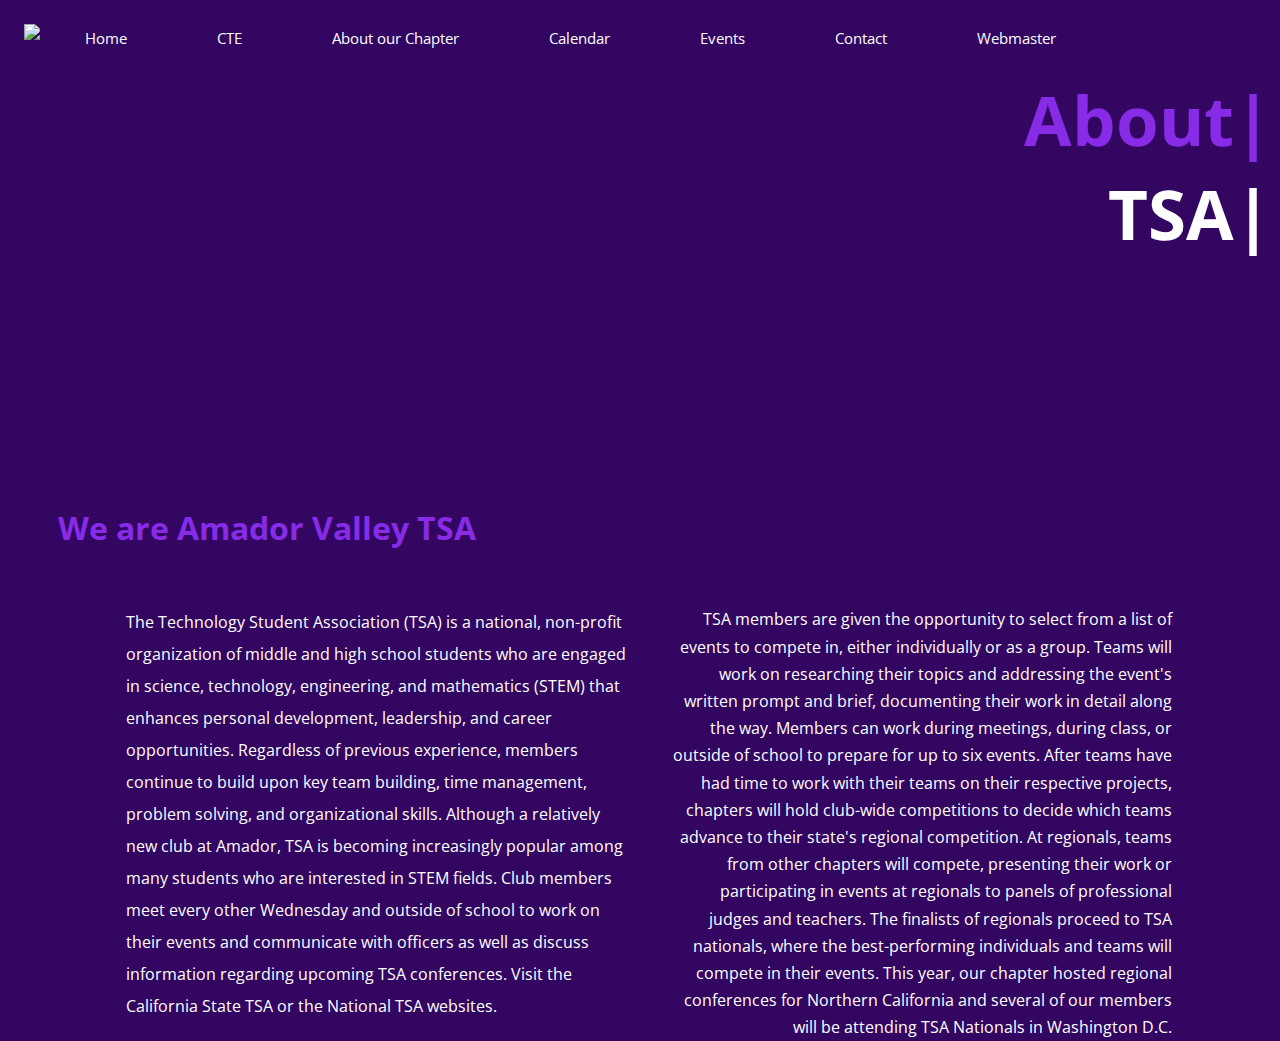
==== about.html @ 9a8c96ca "nibleño" ====
<!DOCTYPE html>
<html lang="en" dir="ltr">

<head>

  <meta charset="utf-8">
  <title>Amador Valley TSA - About </title>
  <link rel="stylesheet" href="about.css">
  <link href="https://fonts.googleapis.com/css2?family=Open+Sans:wght@400&display=swap" rel="stylesheet">
</head>

<body>
  <div data-aos="fade-up" id="horizontal_menu">
    <a id="logo" class="homelogo" href="index1.html">
      <img id="pic" src="logo1.png" height=32px>
    </a>
    <a id="box" class="box" href="index1.html">Home</a>
    <a id="box1" class="box" href="cte.html">CTE</a>
    <a id="box2" class="box" href="about.html">About our Chapter</a>
    <a id="box3" class="box" href="calendar.html">Calendar</a>
    <a id="box4" class="box" href="#">Events</a>
    <a id="box5" class="box" href="#">Contact</a>
    <a id="box6" class="box" href="medcomm.html">Webmaster</a>
  </div>
  <br>
  <div class="maintext">
    <h1 class="header"><span>About|</span><br> TSA|</h1>
    <h1 class="about">We are Amador Valley TSA </h1>
    <p class="text">The Technology Student Association (TSA) is a national,
      non-profit organization of middle and high school students who are engaged
      in science, technology, engineering, and mathematics (STEM) that enhances
       personal development, leadership, and career opportunities. Regardless
        of previous experience, members continue to build upon key team
        building, time management, problem solving, and organizational skills.
      Although a relatively new club at Amador, TSA is becoming increasingly
       popular among many students who are interested in STEM fields.
        Club members meet every other Wednesday and outside of school to work
         on their events and communicate with officers as well as discuss
         information regarding upcoming TSA conferences. Visit the California
          State TSA or the National TSA websites.</p>
  </div>
  <div class="national">
    TSA members are given the opportunity to select from a list of events to compete in, either individually or as a group. Teams will work on researching their topics and addressing the event's written prompt and brief, documenting their work in detail along the way. Members can work during meetings, during class, or outside of school to prepare for up to six events. After teams have had time to work with their teams on their respective projects, chapters will hold club-wide competitions to decide which teams advance to their state's regional competition. At regionals, teams from other chapters will compete, presenting their work or participating in events at regionals to panels of professional judges and teachers. The finalists of regionals proceed to TSA nationals, where the best-performing individuals and teams will compete in their events. This year, our chapter hosted regional conferences for Northern California and several of our members will be attending TSA Nationals in Washington D.C.
  </div>

</html>
---- about.css ----
body {
  background-color: #320661;
  opacity: 1;
  z-index: -3;
  overflow-x: hidden;
  transition: 1s;
}
html {
  scroll-behavior: smooth;
}

#topnav {
  display: block;
  height: 60px;
  overflow: hidden;
  padding-bottom: 5px;
  transition: 0.15s;
  width: 100%;
  position: fixed;
  transition: .3s;
  margin: 10px 10px;
  background: rgba(0, 0, 0, 0);
  z-index: 1;
}

.nav, .homelogo {
  float: left;
  margin: 1em 0 0 1em;
  z-index: 1
}

#pic {
  transition: .3s;
}

#pic:hover {
  height: 35px;
  margin: auto;
}

.nav div {
  height: 4px;
  background-color: #872BE7;
  margin: 5px 0;
  border-radius: 25px;
  transition: 0.3s;
}

.box {
  display: block;
}

.nav {
  float: left;
  width: 30px;
  height: auto;
  margin-left: -100px;
  transition: .6s;
}

.bar1 {
  width: 30px;
}

.bar2 {
  width: 20px;
}

.bar3 {
  width: 10px;
}

.nav:hover div {
  width: 32px;
}

.nav:hover {
  cursor: pointer;
}

/*Button END*/
.menu_items {
  padding-top: 50px;
}

.list {
  padding: 0px 0px 12px 12px;
  text-decoration: none;
  font-size: 25px;
  color: #999999;
  display: block;
  font-family: 'Open Sans';
  border-radius: 15px;
  z-index: 3;
  transition: .3s;
}

.list:hover {
  color: #872BE7;
}

.change .bar1 {
  -webkit-transform: translate(0px, 9px) rotate(-135deg);
  transform: translate(0px, 9px) rotate(-135deg);
}

.change .bar2 {
  opacity: 0;
}

.change .bar3 {
  -webkit-transform: translate(0px, -9px) rotate(135deg);
  transform: translate(0x, -9px) rotate(135deg);
  width: 30px;
}
.box {
  border-top-color: black;
  border-top-width: 20px;
  display: block;
  float: left;
  padding-left: 45px;
  padding-right: 45px;
  padding-top: 20px;
  padding-bottom: 20px;
  text-decoration: none;
  font-family: 'Open Sans';
  font-size: 15px;
  color: #FFFFFF;
  transition: .3s;
}

.box:hover {
  background-color: #872BE7;
}

#box6 {
  font-weight: 1200;
}

.maintext {
  text-align: right;
  margin-top: 30px;
}
.header span {
  color: #872BE7;
}
.header {
  margin
  float: right;
  color: white;
  font-family: 'Open Sans';
  font-size: 69px;
}
.subhead {
  margin-top: 250px;
  float:right;
  width: 540px;
  margin-right: -220px;
  font-family: 'Open Sans';
  color: white;
}
.about {
  float: left;
  color: #872BE7;
  margin-left: 50px;
  margin-top:200px;
  font-family: 'Open Sans';
  margin-bottom: 0px;
}
.text {
  float: left;
  text-align: left;
  margin-top: 300px;
  margin-left: -350px;
  width: 500px;
  color: white;
  line-height: 2;
  font-family: 'Open Sans'
}
.national {
  margin-top:  300px;
  line-height: 1.7;
  margin-right: 100px;
  float: right;
  text-align: right;
  min-width: 300px;
  max-width: 500px;
  font-family: 'Open Sans';
  color: white;
}
.img {
  height: 400px;
  margin-left:90px;
}
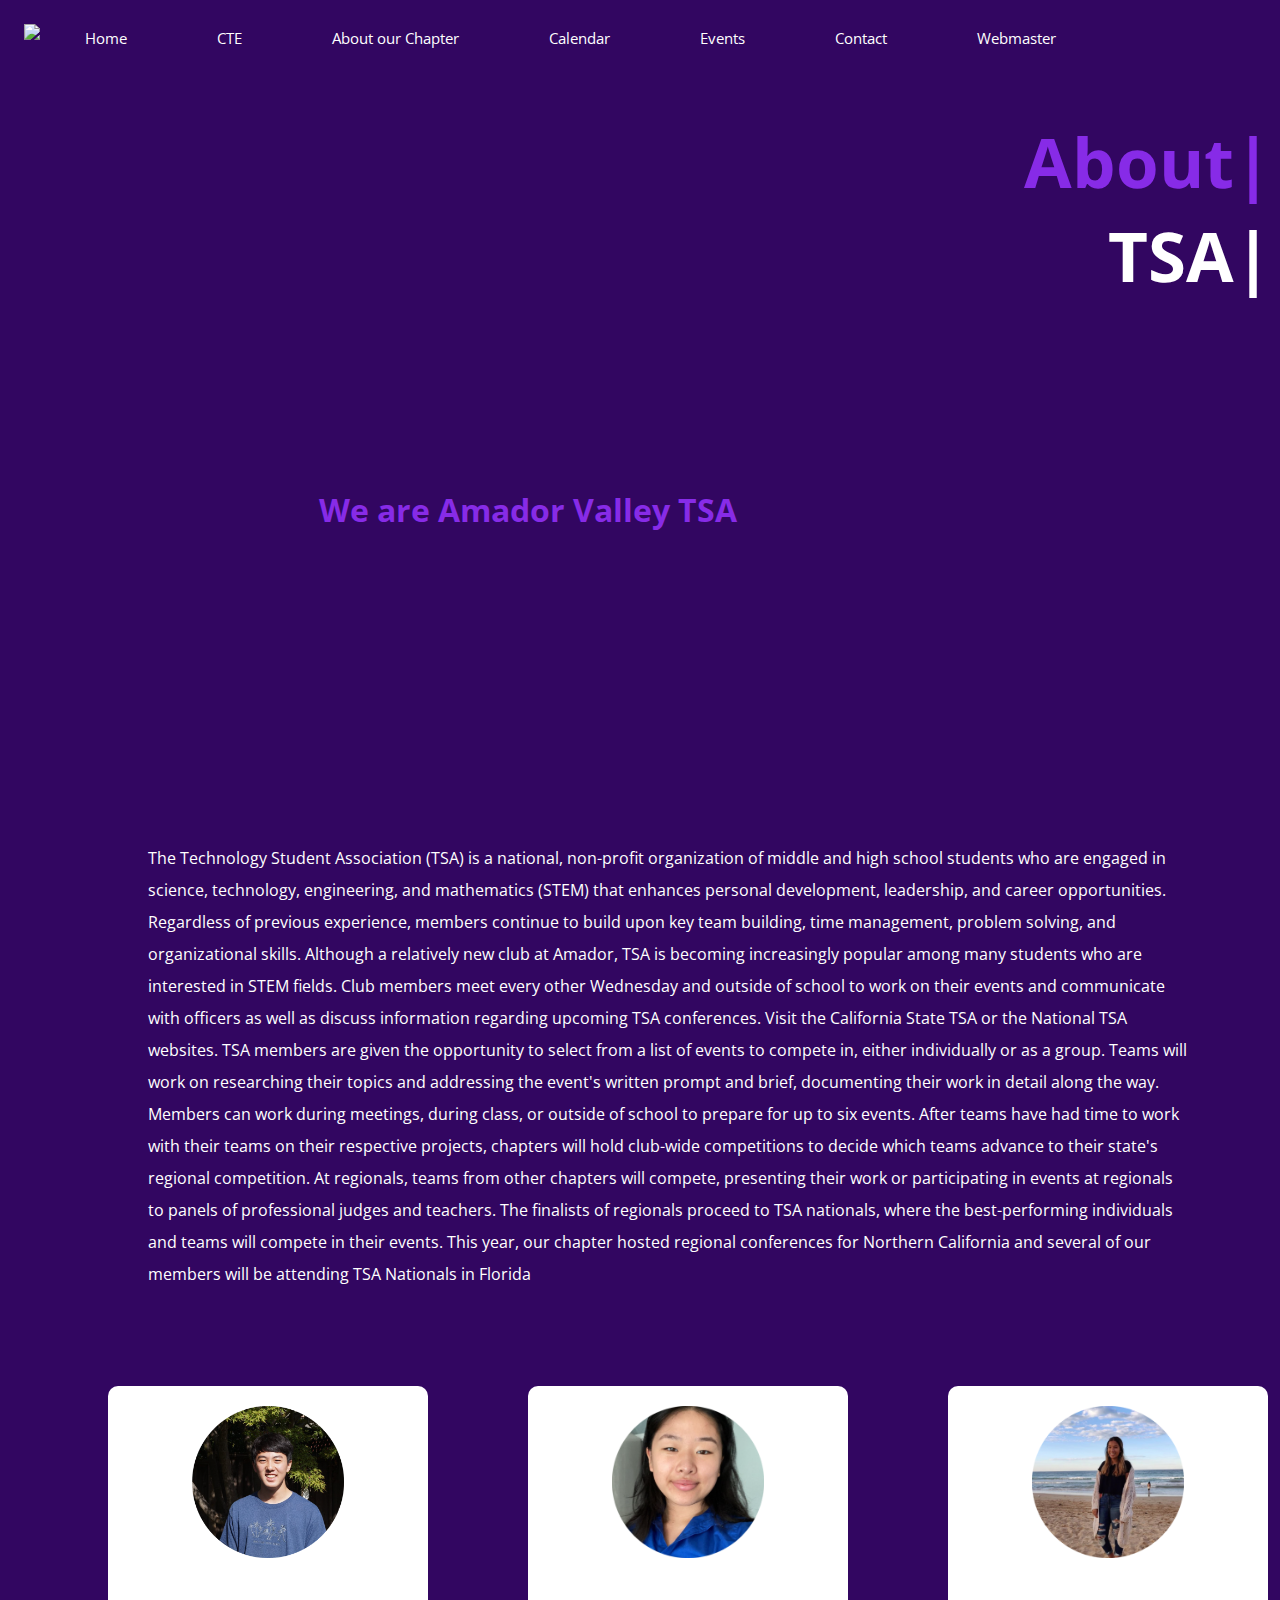
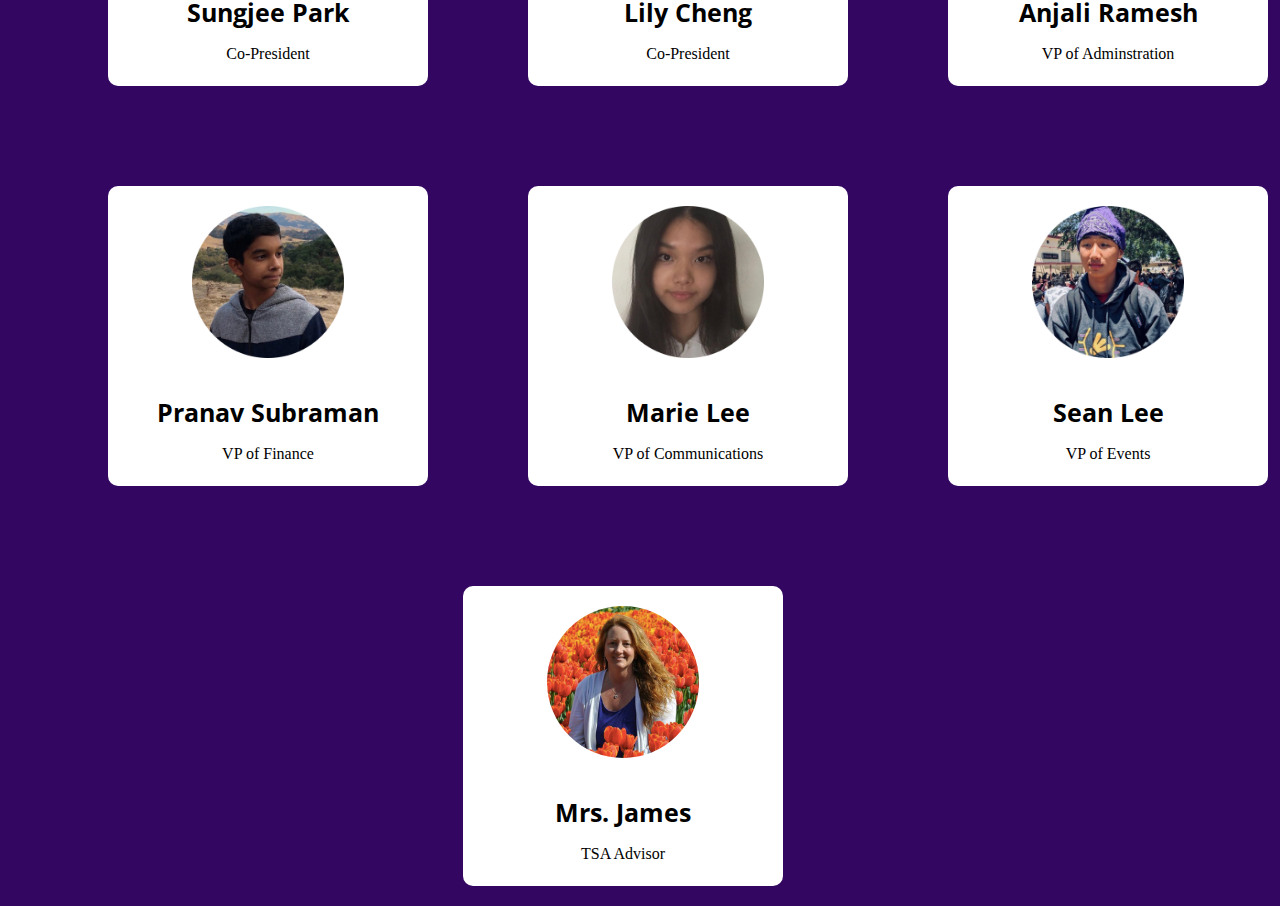
==== commit 8a2738d9: "k" ====
--- a/about.html
+++ b/about.html
@@ -18,8 +18,8 @@
     <a id="box1" class="box" href="cte.html">CTE</a>
     <a id="box2" class="box" href="about.html">About our Chapter</a>
     <a id="box3" class="box" href="calendar.html">Calendar</a>
-    <a id="box4" class="box" href="#">Events</a>
-    <a id="box5" class="box" href="#">Contact</a>
+    <a id="box4" class="box" href="events.html">Events</a>
+    <a id="box5" class="box" href="contact.html">Contact</a>
     <a id="box6" class="box" href="medcomm.html">Webmaster</a>
   </div>
   <br>
@@ -37,10 +37,44 @@
         Club members meet every other Wednesday and outside of school to work
          on their events and communicate with officers as well as discuss
          information regarding upcoming TSA conferences. Visit the California
-          State TSA or the National TSA websites.</p>
+          State TSA or the National TSA websites. TSA members are given the opportunity to select from a list of events to compete in, either individually or as a group. Teams will work on researching their topics and addressing the event's written prompt and brief, documenting their work in detail along the way. Members can work during meetings, during class, or outside of school to prepare for up to six events. After teams have had time to work with their teams on their respective projects, chapters will hold club-wide competitions to decide which teams advance to their state's regional competition. At regionals, teams from other chapters will compete, presenting their work or participating in events at regionals to panels of professional judges and teachers. The finalists of regionals proceed to TSA nationals, where the best-performing individuals and teams will compete in their events. This year, our chapter hosted regional conferences for Northern California and several of our members will be attending TSA Nationals in Florida
+        </p>
   </div>
-  <div class="national">
-    TSA members are given the opportunity to select from a list of events to compete in, either individually or as a group. Teams will work on researching their topics and addressing the event's written prompt and brief, documenting their work in detail along the way. Members can work during meetings, during class, or outside of school to prepare for up to six events. After teams have had time to work with their teams on their respective projects, chapters will hold club-wide competitions to decide which teams advance to their state's regional competition. At regionals, teams from other chapters will compete, presenting their work or participating in events at regionals to panels of professional judges and teachers. The finalists of regionals proceed to TSA nationals, where the best-performing individuals and teams will compete in their events. This year, our chapter hosted regional conferences for Northern California and several of our members will be attending TSA Nationals in Washington D.C.
-  </div>
+  <div data-aos="fade-down" data-aos-offset="340" class="officers">
+    <div data-aos="fade-right" data-aos-offset="340" class="profile1">
+      <img src="copres1.png" alt="copresident: sungjee park" height="152px">
+      <h4>Sungjee Park</h4>
+      <p>Co-President</p>
+    </div>
+    <div data-aos="fade-up" data-aos-offset="340" class="profile1">
+      <img src="copres2.png" alt="copresident: lily cheng" height="152px">
+      <h4>Lily Cheng</h4>
+      <p>Co-President</p>
+    </div>
+    <div data-aos="fade-left" data-aos-offset="340" style="padding: " class="profile1">
+      <img src="vpadmin.png" alt="vp of admin: anjali ramesh" height="152px">
+      <h4>Anjali Ramesh</h4>
+      <p>VP of Adminstration</p>
+    </div>
+    <div data-aos="fade-right" data-aos-offset="340" style="padding: " class="profile1" id="vpfinance">
+      <img src="vpfinance.png" alt="vp of admin: anjali ramesh" height="152px">
+      <h4>Pranav Subraman</h4>
+      <p>VP of Finance</p>
+    </div>
+    <div data-aos="fade-down" data-aos-offset="340" style="padding: " class="profile1" id="vpfinance">
+      <img src="vpcomm.png" alt="vp of admin: anjali ramesh" height="152px">
+      <h4>Marie Lee</h4>
+      <p>VP of Communications</p>
+    </div>
+    <div data-aos="fade-left" data-aos-offset="340" style="padding: " class="profile1" id="vpfinance">
+      <img src="vpevents.png" alt="vp of admin: anjali ramesh" height="152px">
+      <h4>Sean Lee</h4>
+      <p>VP of Events</p>
+    </div>
+    <div data-aos="fade-up" data-aos-offset="340" style="margin-left: 36%; margin-right: 25%" class="profile1" id="vpfinance">
+      <img src="james.png" alt="vp of admin: anjali ramesh" height="152px" style="border-radius: 50%; width">
+      <h4>Mrs. James</h4>
+      <p>TSA Advisor</p>
+    </div>
 
 </html>
--- a/about.css
+++ b/about.css
@@ -145,34 +145,29 @@
   color: #872BE7;
 }
 .header {
-  margin
+
   float: right;
   color: white;
   font-family: 'Open Sans';
   font-size: 69px;
-}
-.subhead {
-  margin-top: 250px;
-  float:right;
-  width: 540px;
-  margin-right: -220px;
-  font-family: 'Open Sans';
-  color: white;
+  margin-bottom: 40px;
 }
 .about {
+  text-align: center;
   float: left;
   color: #872BE7;
-  margin-left: 50px;
-  margin-top:200px;
+  margin-right: -500px;
+  margin-top: 420px;
   font-family: 'Open Sans';
   margin-bottom: 0px;
+  width: 1040px;
 }
 .text {
   float: left;
   text-align: left;
-  margin-top: 300px;
-  margin-left: -350px;
-  width: 500px;
+  margin-top: 500px;
+  margin-left: -400px;
+  width: 1040px;
   color: white;
   line-height: 2;
   font-family: 'Open Sans'
@@ -192,3 +187,44 @@
   height: 400px;
   margin-left:90px;
 }
+
+.officers {
+  display: block;
+  float: left;
+  overflow-x: scroll;
+}
+
+.profile1 {
+  width: 320px;
+  border-radius: 10px;
+  height: 300px;
+  margin-top: 80px;
+  margin-bottom: 20px;
+  margin-left: 100px;
+  float: left;
+  background-color: white;
+  position: relative;
+  text-align: center;
+  display: inline-block;
+}
+
+.profile1 img {
+  text-align: center;
+  margin: 20px 75px 0px 75px;
+}
+
+.profile1 h4 {
+  font-family: 'Open Sans';
+  font-size: 25px;
+  margin-bottom: 0px;
+}
+
+.profile1 p {
+  font-family: 'Alegreya Sans SC'
+}
+.buttons {
+  background-color: #872BE7;
+  width: 200px;
+  height:20px;
+  float: right;
+}
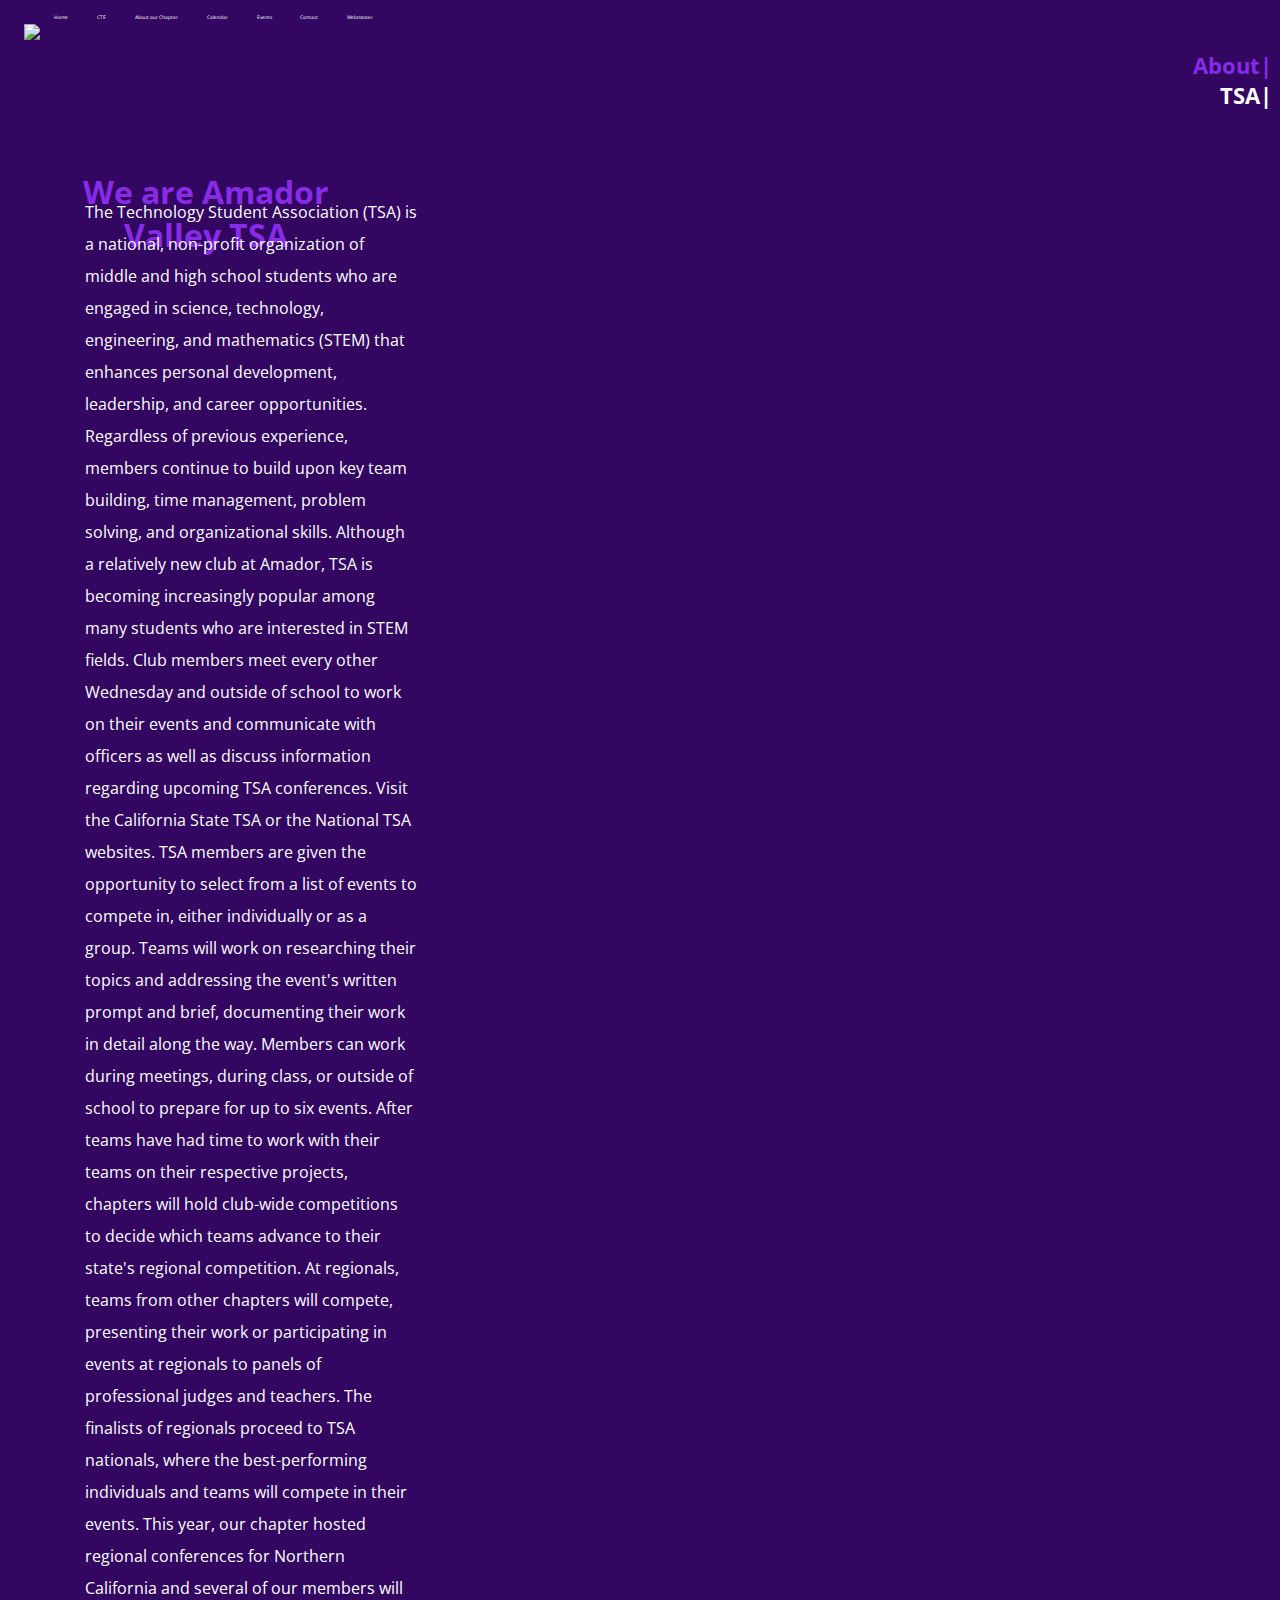
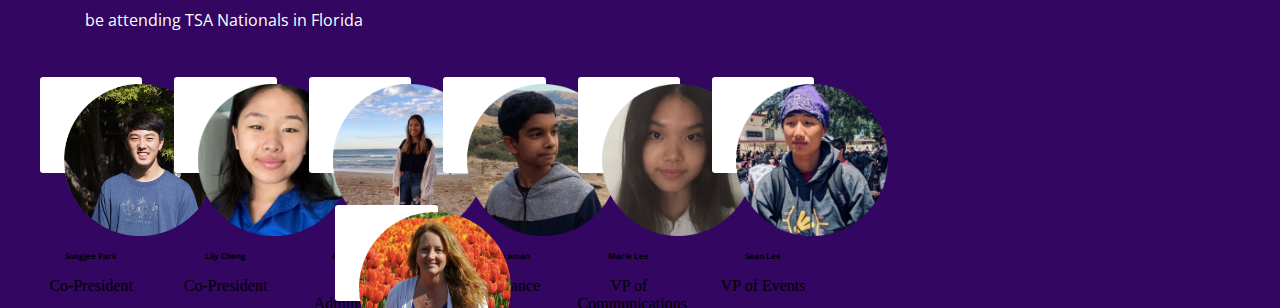
==== commit 664286cb: "lmo" ====
--- a/about.html
+++ b/about.html
@@ -37,7 +37,10 @@
         Club members meet every other Wednesday and outside of school to work
          on their events and communicate with officers as well as discuss
          information regarding upcoming TSA conferences. Visit the California
-          State TSA or the National TSA websites. TSA members are given the opportunity to select from a list of events to compete in, either individually or as a group. Teams will work on researching their topics and addressing the event's written prompt and brief, documenting their work in detail along the way. Members can work during meetings, during class, or outside of school to prepare for up to six events. After teams have had time to work with their teams on their respective projects, chapters will hold club-wide competitions to decide which teams advance to their state's regional competition. At regionals, teams from other chapters will compete, presenting their work or participating in events at regionals to panels of professional judges and teachers. The finalists of regionals proceed to TSA nationals, where the best-performing individuals and teams will compete in their events. This year, our chapter hosted regional conferences for Northern California and several of our members will be attending TSA Nationals in Florida
+          State TSA or the National TSA websites. TSA members are given the opportunity to select from a list of events to compete in, either individually or as a group. Teams will work on researching their topics and addressing the event's written prompt and brief, documenting their work in detail along the way.
+           Members can work during meetings, during class, or outside of school to prepare for up to six events. After teams have had time to work with their teams on their respective projects, chapters will hold club-wide competitions to decide which teams advance to their state's regional competition. At
+            regionals, teams from other chapters will compete, presenting their work or participating in events at regionals to panels of professional judges and teachers. The finalists of regionals proceed to TSA nationals, where the best-performing individuals and teams will compete in their events. This
+             year, our chapter hosted regional conferences for Northern California and several of our members will be attending TSA Nationals in Florida
         </p>
   </div>
   <div data-aos="fade-down" data-aos-offset="340" class="officers">
--- a/about.css
+++ b/about.css
@@ -11,14 +11,14 @@
 
 #topnav {
   display: block;
-  height: 60px;
+  height: 1.2rem;
   overflow: hidden;
-  padding-bottom: 5px;
+  padding-bottom: 0.1rem;
   transition: 0.15s;
   width: 100%;
   position: fixed;
   transition: .3s;
-  margin: 10px 10px;
+  margin: 0.2rem 0.2rem;
   background: rgba(0, 0, 0, 0);
   z-index: 1;
 }
@@ -34,15 +34,15 @@
 }
 
 #pic:hover {
-  height: 35px;
+  height: 0.7rem;
   margin: auto;
 }
 
 .nav div {
-  height: 4px;
+  height: 0.08rem;
   background-color: #872BE7;
-  margin: 5px 0;
-  border-radius: 25px;
+  margin: 0.1rem 0;
+  border-radius: 0.5rem;
   transition: 0.3s;
 }
 
@@ -52,26 +52,26 @@
 
 .nav {
   float: left;
-  width: 30px;
+  width: 0.6rem;
   height: auto;
-  margin-left: -100px;
+  margin-left: -2rem;
   transition: .6s;
 }
 
 .bar1 {
-  width: 30px;
+  width: 0.6rem;
 }
 
 .bar2 {
-  width: 20px;
+  width: 0.4rem;
 }
 
 .bar3 {
-  width: 10px;
+  width: 0.2rem;
 }
 
 .nav:hover div {
-  width: 32px;
+  width: 0.64rem;
 }
 
 .nav:hover {
@@ -80,17 +80,17 @@
 
 /*Button END*/
 .menu_items {
-  padding-top: 50px;
+  padding-top: 1rem;
 }
 
 .list {
-  padding: 0px 0px 12px 12px;
+  padding: 0px 0px 0.24rem 0.24rem;
   text-decoration: none;
-  font-size: 25px;
+  font-size: 0.5rem;
   color: #999999;
   display: block;
   font-family: 'Open Sans';
-  border-radius: 15px;
+  border-radius: 0.3rem;
   z-index: 3;
   transition: .3s;
 }
@@ -100,8 +100,8 @@
 }
 
 .change .bar1 {
-  -webkit-transform: translate(0px, 9px) rotate(-135deg);
-  transform: translate(0px, 9px) rotate(-135deg);
+  -webkit-transform: translate(0px, 0.18rem) rotate(-135deg);
+  transform: translate(0px, 0.18rem) rotate(-135deg);
 }
 
 .change .bar2 {
@@ -109,22 +109,22 @@
 }
 
 .change .bar3 {
-  -webkit-transform: translate(0px, -9px) rotate(135deg);
-  transform: translate(0x, -9px) rotate(135deg);
-  width: 30px;
+  -webkit-transform: translate(0px, -0.18rem) rotate(135deg);
+  transform: translate(0x, -0.18rem) rotate(135deg);
+  width: 0.6rem;
 }
 .box {
   border-top-color: black;
-  border-top-width: 20px;
-  display: block;
-  float: left;
-  padding-left: 45px;
-  padding-right: 45px;
-  padding-top: 20px;
-  padding-bottom: 20px;
+  border-top-width: 0.4rem;
+  display: block;
+  float: left;
+  padding-left: 0.9rem;
+  padding-right: 0.9rem;
+  padding-top: 0.4rem;
+  padding-bottom: 0.4rem;
   text-decoration: none;
   font-family: 'Open Sans';
-  font-size: 15px;
+  font-size: 0.3rem;
   color: #FFFFFF;
   transition: .3s;
 }
@@ -139,7 +139,7 @@
 
 .maintext {
   text-align: right;
-  margin-top: 30px;
+  margin-top: 0.6rem;
 }
 .header span {
   color: #872BE7;
@@ -149,43 +149,43 @@
   float: right;
   color: white;
   font-family: 'Open Sans';
-  font-size: 69px;
-  margin-bottom: 40px;
+  font-size: 1.38rem;
+  margin-bottom: 0.8rem;
 }
 .about {
   text-align: center;
   float: left;
   color: #872BE7;
-  margin-right: -500px;
-  margin-top: 420px;
+  margin-right: -10rem;
+  margin-top: 8.4rem;
   font-family: 'Open Sans';
   margin-bottom: 0px;
-  width: 1040px;
+  width: 20.8rem;
 }
 .text {
   float: left;
   text-align: left;
-  margin-top: 500px;
-  margin-left: -400px;
-  width: 1040px;
+  margin-top: 10rem;
+  margin-left: -8rem;
+  width: 20.8rem;
   color: white;
   line-height: 2;
   font-family: 'Open Sans'
 }
 .national {
-  margin-top:  300px;
+  margin-top:  6rem;
   line-height: 1.7;
-  margin-right: 100px;
+  margin-right: 2rem;
   float: right;
   text-align: right;
-  min-width: 300px;
-  max-width: 500px;
+  min-width: 6rem;
+  max-width: 10rem;
   font-family: 'Open Sans';
   color: white;
 }
 .img {
-  height: 400px;
-  margin-left:90px;
+  height: 8rem;
+  margin-left:1.8rem;
 }
 
 .officers {
@@ -195,12 +195,12 @@
 }
 
 .profile1 {
-  width: 320px;
-  border-radius: 10px;
-  height: 300px;
-  margin-top: 80px;
-  margin-bottom: 20px;
-  margin-left: 100px;
+  width: 6.4rem;
+  border-radius: 0.2rem;
+  height: 6rem;
+  margin-top: 1.6rem;
+  margin-bottom: 0.4rem;
+  margin-left: 2rem;
   float: left;
   background-color: white;
   position: relative;
@@ -210,12 +210,12 @@
 
 .profile1 img {
   text-align: center;
-  margin: 20px 75px 0px 75px;
+  margin: 0.4rem 1.5rem 0px 1.5rem;
 }
 
 .profile1 h4 {
   font-family: 'Open Sans';
-  font-size: 25px;
+  font-size: 0.5rem;
   margin-bottom: 0px;
 }
 
@@ -224,7 +224,7 @@
 }
 .buttons {
   background-color: #872BE7;
-  width: 200px;
-  height:20px;
+  width: 4rem;
+  height:0.4rem;
   float: right;
 }
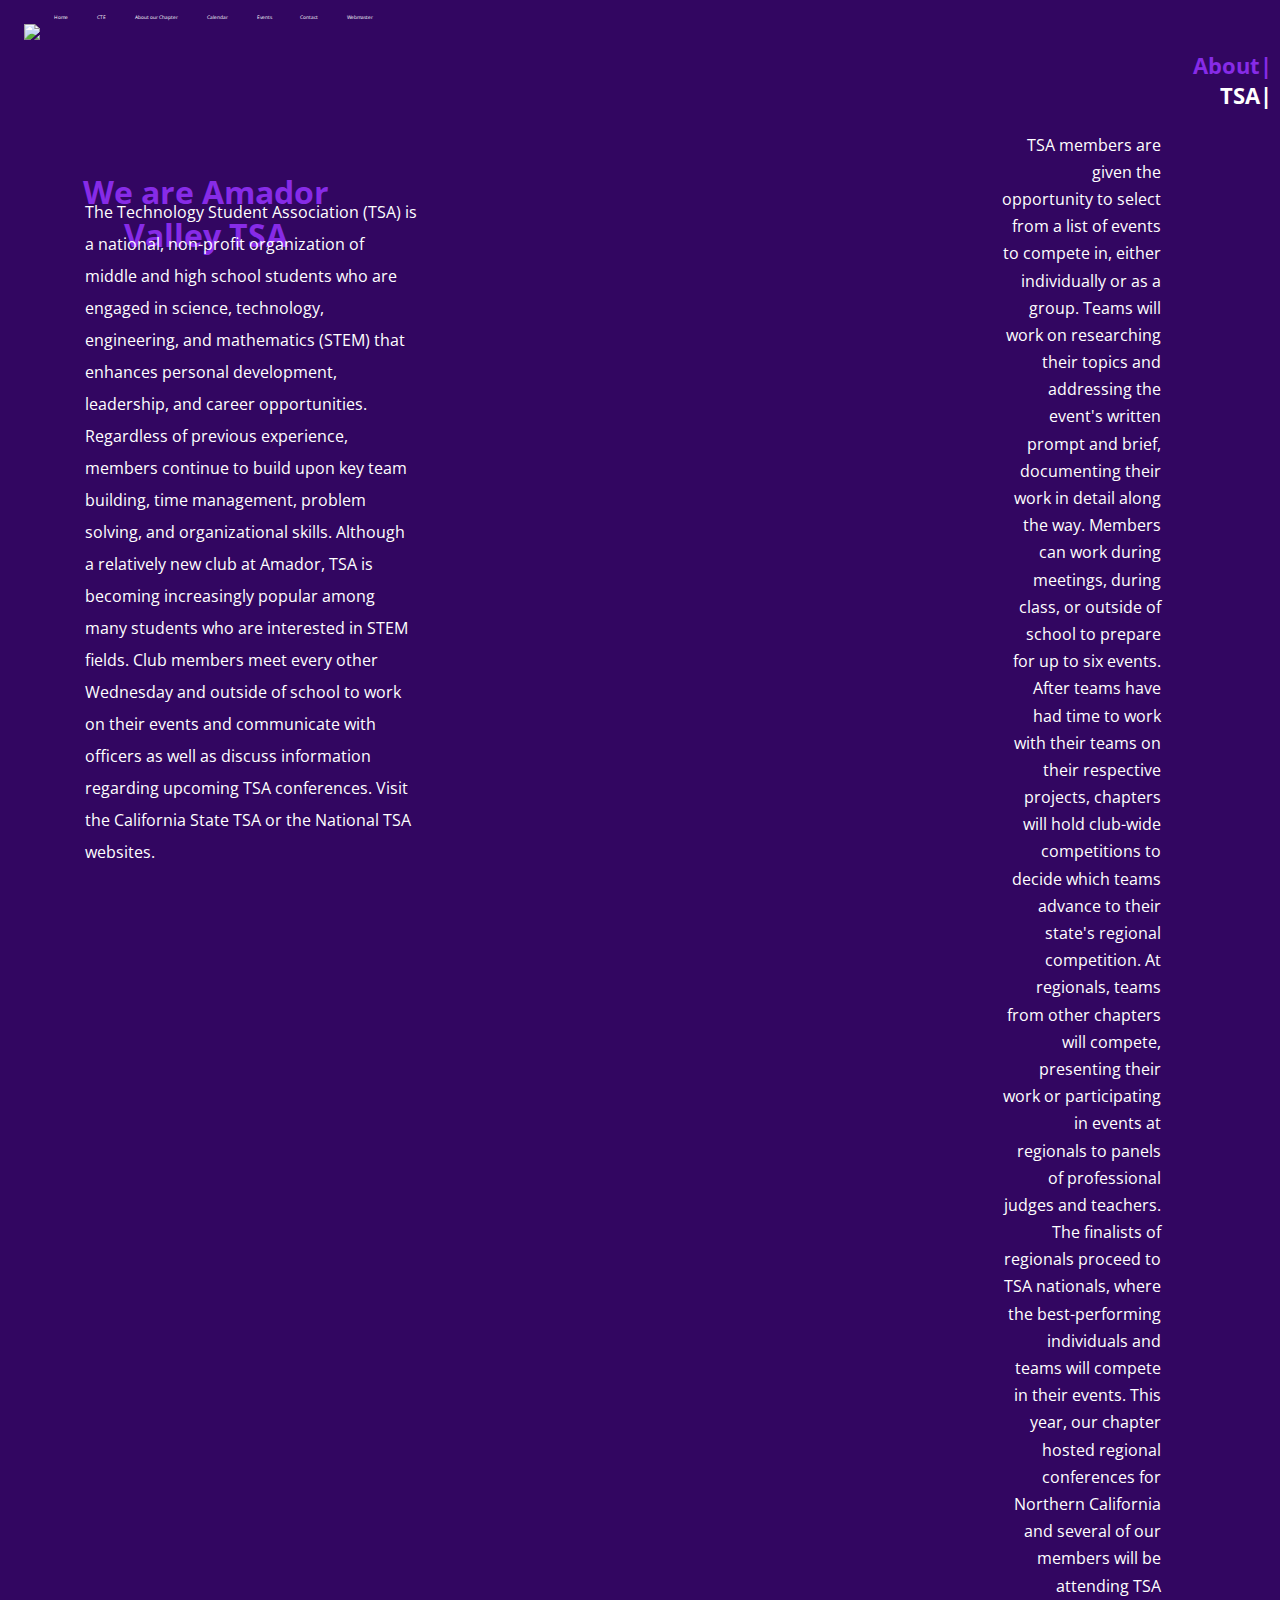
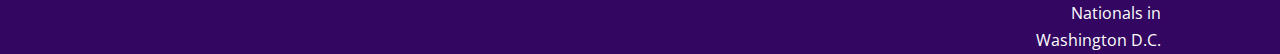
==== commit 7e00c286: "fixing this dumpster fire" ====
--- a/about.html
+++ b/about.html
@@ -11,10 +11,10 @@
 
 <body>
   <div data-aos="fade-up" id="horizontal_menu">
-    <a id="logo" class="homelogo" href="index1.html">
+    <a id="logo" class="homelogo" href="index.html">
       <img id="pic" src="logo1.png" height=32px>
     </a>
-    <a id="box" class="box" href="index1.html">Home</a>
+    <a id="box" class="box" href="index.html">Home</a>
     <a id="box1" class="box" href="cte.html">CTE</a>
     <a id="box2" class="box" href="about.html">About our Chapter</a>
     <a id="box3" class="box" href="calendar.html">Calendar</a>
@@ -37,47 +37,10 @@
         Club members meet every other Wednesday and outside of school to work
          on their events and communicate with officers as well as discuss
          information regarding upcoming TSA conferences. Visit the California
-          State TSA or the National TSA websites. TSA members are given the opportunity to select from a list of events to compete in, either individually or as a group. Teams will work on researching their topics and addressing the event's written prompt and brief, documenting their work in detail along the way.
-           Members can work during meetings, during class, or outside of school to prepare for up to six events. After teams have had time to work with their teams on their respective projects, chapters will hold club-wide competitions to decide which teams advance to their state's regional competition. At
-            regionals, teams from other chapters will compete, presenting their work or participating in events at regionals to panels of professional judges and teachers. The finalists of regionals proceed to TSA nationals, where the best-performing individuals and teams will compete in their events. This
-             year, our chapter hosted regional conferences for Northern California and several of our members will be attending TSA Nationals in Florida
-        </p>
+          State TSA or the National TSA websites.</p>
   </div>
-  <div data-aos="fade-down" data-aos-offset="340" class="officers">
-    <div data-aos="fade-right" data-aos-offset="340" class="profile1">
-      <img src="copres1.png" alt="copresident: sungjee park" height="152px">
-      <h4>Sungjee Park</h4>
-      <p>Co-President</p>
-    </div>
-    <div data-aos="fade-up" data-aos-offset="340" class="profile1">
-      <img src="copres2.png" alt="copresident: lily cheng" height="152px">
-      <h4>Lily Cheng</h4>
-      <p>Co-President</p>
-    </div>
-    <div data-aos="fade-left" data-aos-offset="340" style="padding: " class="profile1">
-      <img src="vpadmin.png" alt="vp of admin: anjali ramesh" height="152px">
-      <h4>Anjali Ramesh</h4>
-      <p>VP of Adminstration</p>
-    </div>
-    <div data-aos="fade-right" data-aos-offset="340" style="padding: " class="profile1" id="vpfinance">
-      <img src="vpfinance.png" alt="vp of admin: anjali ramesh" height="152px">
-      <h4>Pranav Subraman</h4>
-      <p>VP of Finance</p>
-    </div>
-    <div data-aos="fade-down" data-aos-offset="340" style="padding: " class="profile1" id="vpfinance">
-      <img src="vpcomm.png" alt="vp of admin: anjali ramesh" height="152px">
-      <h4>Marie Lee</h4>
-      <p>VP of Communications</p>
-    </div>
-    <div data-aos="fade-left" data-aos-offset="340" style="padding: " class="profile1" id="vpfinance">
-      <img src="vpevents.png" alt="vp of admin: anjali ramesh" height="152px">
-      <h4>Sean Lee</h4>
-      <p>VP of Events</p>
-    </div>
-    <div data-aos="fade-up" data-aos-offset="340" style="margin-left: 36%; margin-right: 25%" class="profile1" id="vpfinance">
-      <img src="james.png" alt="vp of admin: anjali ramesh" height="152px" style="border-radius: 50%; width">
-      <h4>Mrs. James</h4>
-      <p>TSA Advisor</p>
-    </div>
+  <div class="national">
+    TSA members are given the opportunity to select from a list of events to compete in, either individually or as a group. Teams will work on researching their topics and addressing the event's written prompt and brief, documenting their work in detail along the way. Members can work during meetings, during class, or outside of school to prepare for up to six events. After teams have had time to work with their teams on their respective projects, chapters will hold club-wide competitions to decide which teams advance to their state's regional competition. At regionals, teams from other chapters will compete, presenting their work or participating in events at regionals to panels of professional judges and teachers. The finalists of regionals proceed to TSA nationals, where the best-performing individuals and teams will compete in their events. This year, our chapter hosted regional conferences for Northern California and several of our members will be attending TSA Nationals in Washington D.C.
+  </div>
 
 </html>
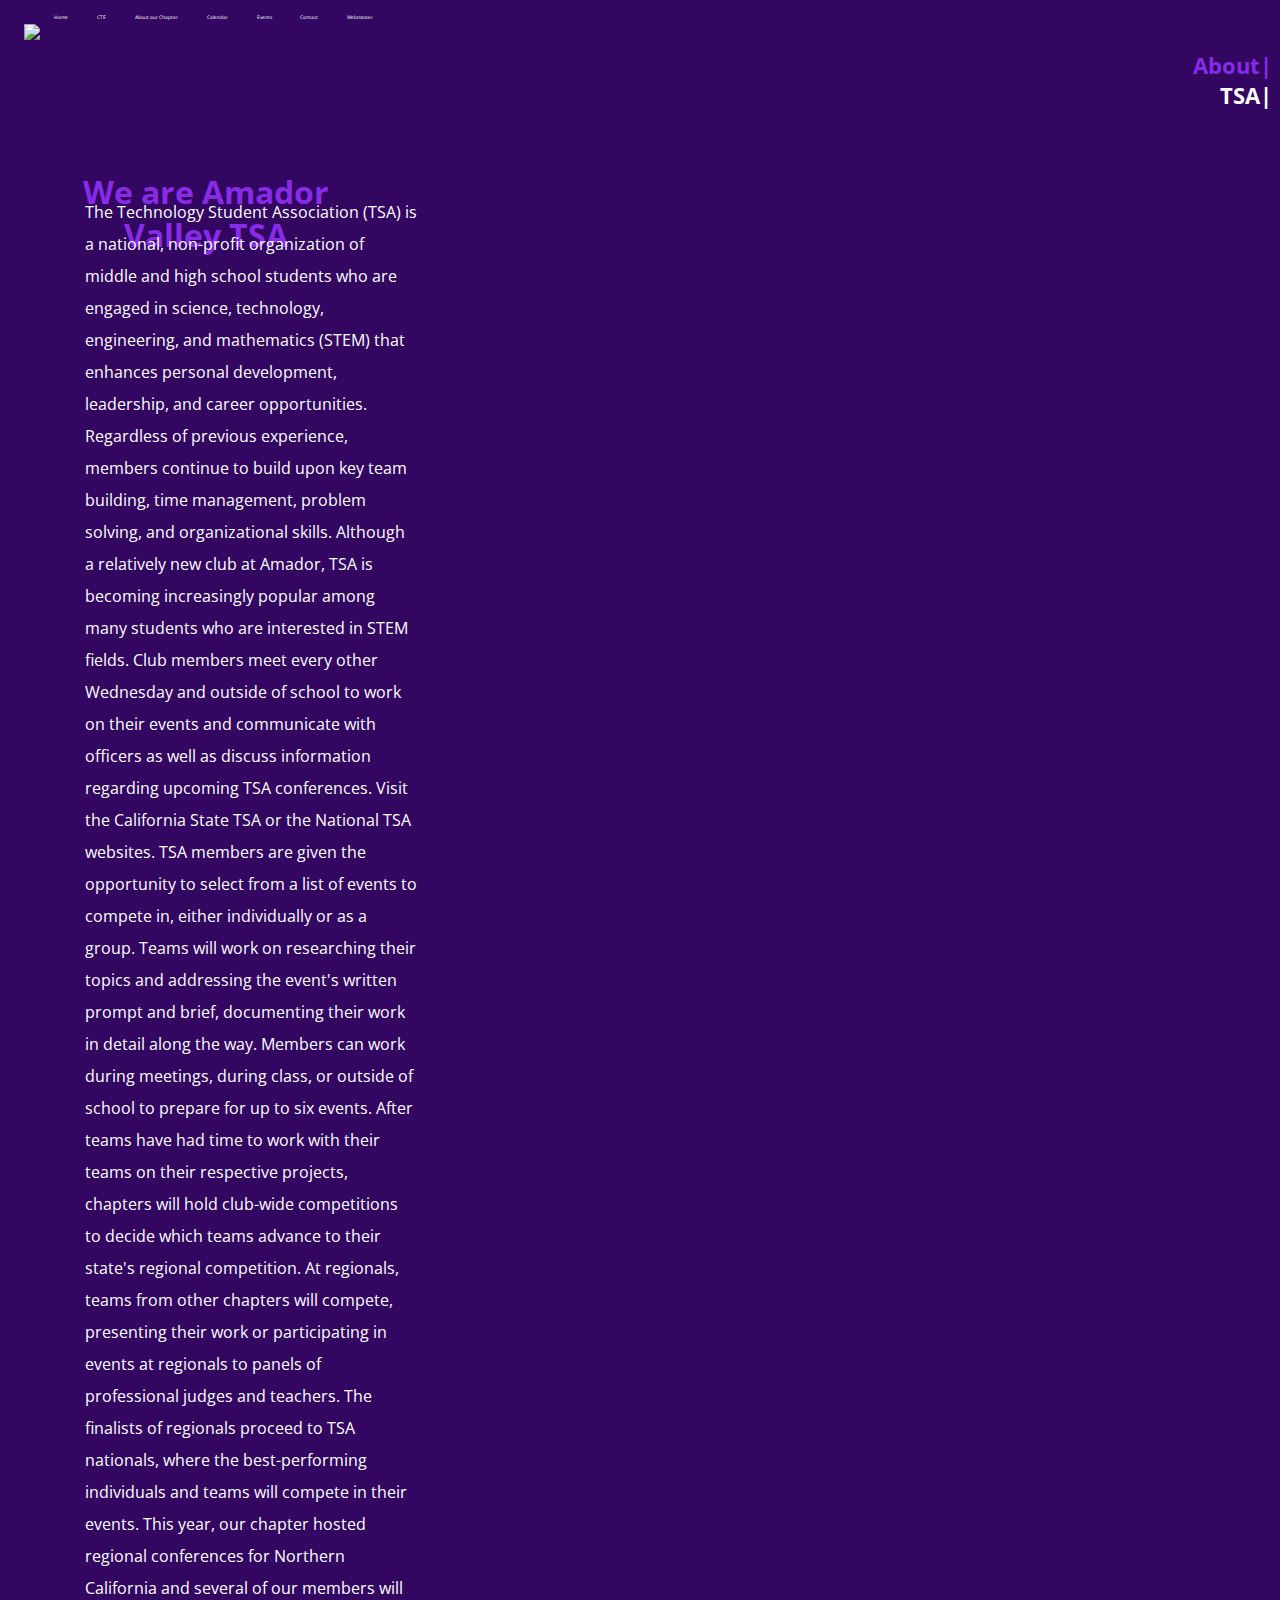
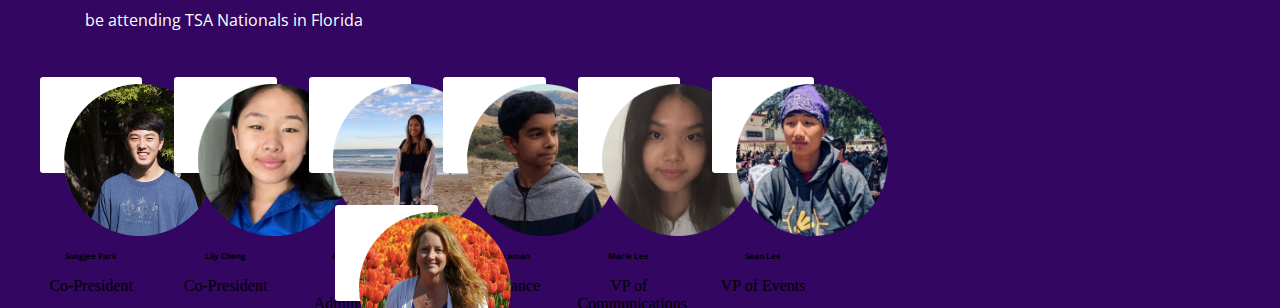
==== commit d5169645: "nibleno" ====
--- a/about.html
+++ b/about.html
@@ -37,10 +37,47 @@
         Club members meet every other Wednesday and outside of school to work
          on their events and communicate with officers as well as discuss
          information regarding upcoming TSA conferences. Visit the California
-          State TSA or the National TSA websites.</p>
+          State TSA or the National TSA websites. TSA members are given the opportunity to select from a list of events to compete in, either individually or as a group. Teams will work on researching their topics and addressing the event's written prompt and brief, documenting their work in detail along the way.
+           Members can work during meetings, during class, or outside of school to prepare for up to six events. After teams have had time to work with their teams on their respective projects, chapters will hold club-wide competitions to decide which teams advance to their state's regional competition. At
+            regionals, teams from other chapters will compete, presenting their work or participating in events at regionals to panels of professional judges and teachers. The finalists of regionals proceed to TSA nationals, where the best-performing individuals and teams will compete in their events. This
+             year, our chapter hosted regional conferences for Northern California and several of our members will be attending TSA Nationals in Florida
+        </p>
   </div>
-  <div class="national">
-    TSA members are given the opportunity to select from a list of events to compete in, either individually or as a group. Teams will work on researching their topics and addressing the event's written prompt and brief, documenting their work in detail along the way. Members can work during meetings, during class, or outside of school to prepare for up to six events. After teams have had time to work with their teams on their respective projects, chapters will hold club-wide competitions to decide which teams advance to their state's regional competition. At regionals, teams from other chapters will compete, presenting their work or participating in events at regionals to panels of professional judges and teachers. The finalists of regionals proceed to TSA nationals, where the best-performing individuals and teams will compete in their events. This year, our chapter hosted regional conferences for Northern California and several of our members will be attending TSA Nationals in Washington D.C.
-  </div>
+  <div data-aos="fade-down" data-aos-offset="340" class="officers">
+    <div data-aos="fade-right" data-aos-offset="340" class="profile1">
+      <img src="copres1.png" alt="copresident: sungjee park" height="152px">
+      <h4>Sungjee Park</h4>
+      <p>Co-President</p>
+    </div>
+    <div data-aos="fade-up" data-aos-offset="340" class="profile1">
+      <img src="copres2.png" alt="copresident: lily cheng" height="152px">
+      <h4>Lily Cheng</h4>
+      <p>Co-President</p>
+    </div>
+    <div data-aos="fade-left" data-aos-offset="340" style="padding: " class="profile1">
+      <img src="vpadmin.png" alt="vp of admin: anjali ramesh" height="152px">
+      <h4>Anjali Ramesh</h4>
+      <p>VP of Adminstration</p>
+    </div>
+    <div data-aos="fade-right" data-aos-offset="340" style="padding: " class="profile1" id="vpfinance">
+      <img src="vpfinance.png" alt="vp of admin: anjali ramesh" height="152px">
+      <h4>Pranav Subraman</h4>
+      <p>VP of Finance</p>
+    </div>
+    <div data-aos="fade-down" data-aos-offset="340" style="padding: " class="profile1" id="vpfinance">
+      <img src="vpcomm.png" alt="vp of admin: anjali ramesh" height="152px">
+      <h4>Marie Lee</h4>
+      <p>VP of Communications</p>
+    </div>
+    <div data-aos="fade-left" data-aos-offset="340" style="padding: " class="profile1" id="vpfinance">
+      <img src="vpevents.png" alt="vp of admin: anjali ramesh" height="152px">
+      <h4>Sean Lee</h4>
+      <p>VP of Events</p>
+    </div>
+    <div data-aos="fade-up" data-aos-offset="340" style="margin-left: 36%; margin-right: 25%" class="profile1" id="vpfinance">
+      <img src="james.png" alt="vp of admin: anjali ramesh" height="152px" style="border-radius: 50%; width">
+      <h4>Mrs. James</h4>
+      <p>TSA Advisor</p>
+    </div>
 
 </html>
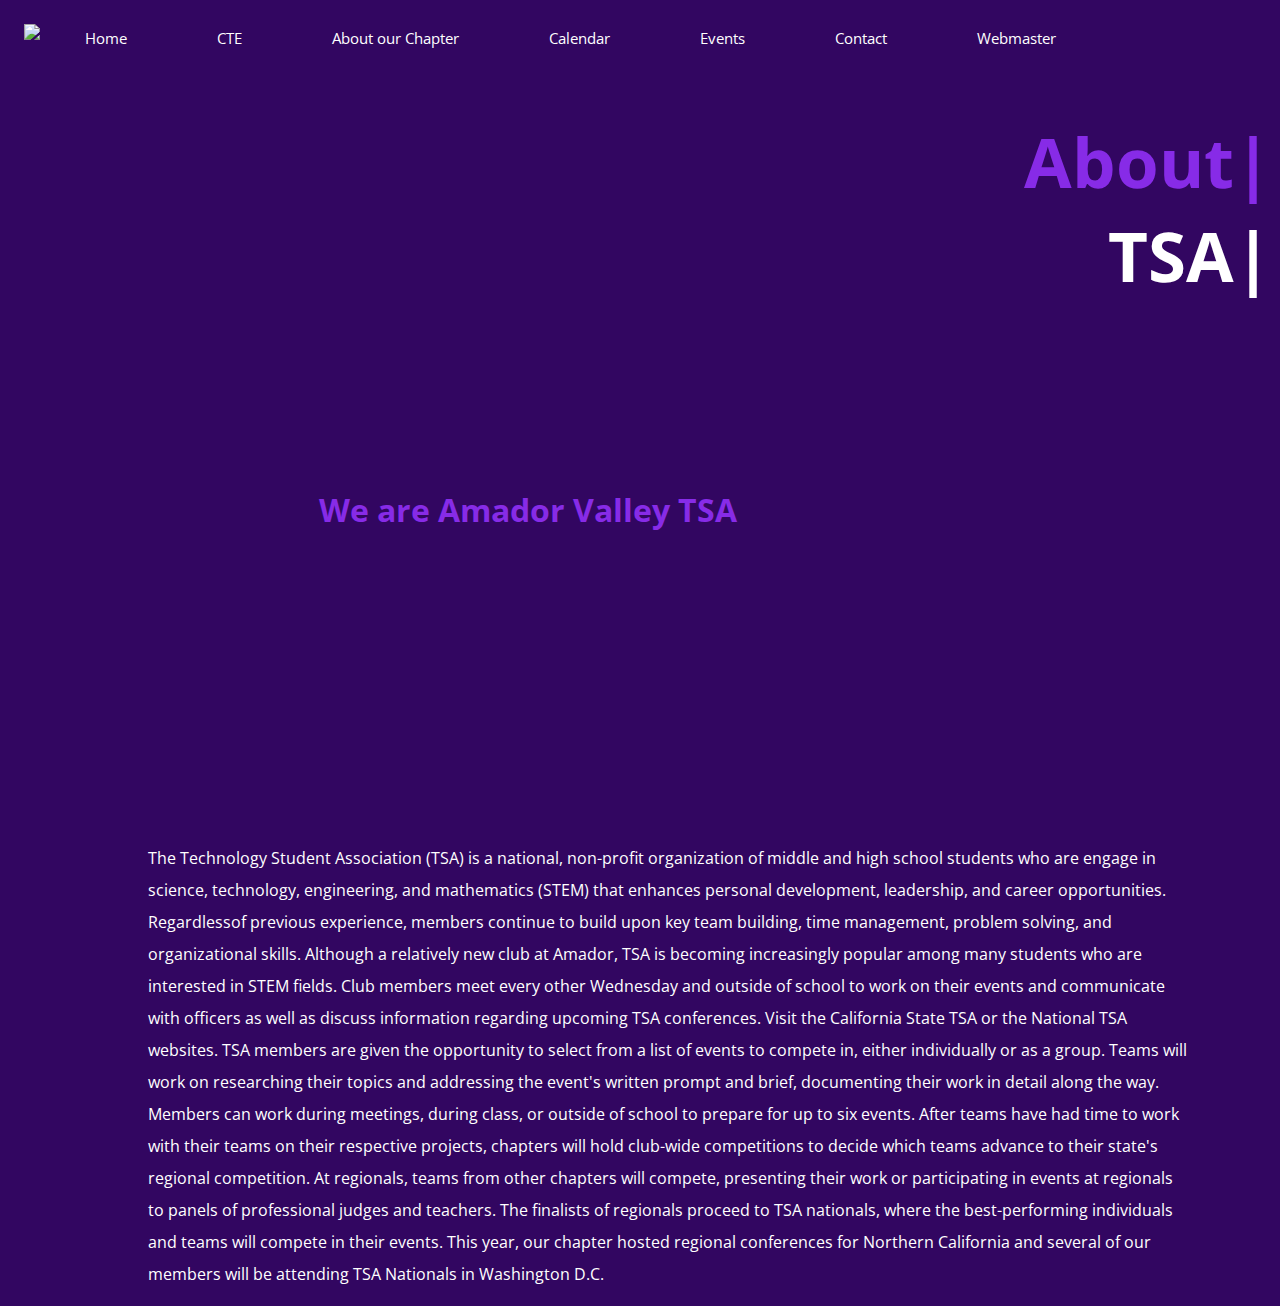
==== commit 9f1512e9: "l" ====
--- a/about.html
+++ b/about.html
@@ -26,58 +26,6 @@
   <div class="maintext">
     <h1 class="header"><span>About|</span><br> TSA|</h1>
     <h1 class="about">We are Amador Valley TSA </h1>
-    <p class="text">The Technology Student Association (TSA) is a national,
-      non-profit organization of middle and high school students who are engaged
-      in science, technology, engineering, and mathematics (STEM) that enhances
-       personal development, leadership, and career opportunities. Regardless
-        of previous experience, members continue to build upon key team
-        building, time management, problem solving, and organizational skills.
-      Although a relatively new club at Amador, TSA is becoming increasingly
-       popular among many students who are interested in STEM fields.
-        Club members meet every other Wednesday and outside of school to work
-         on their events and communicate with officers as well as discuss
-         information regarding upcoming TSA conferences. Visit the California
-          State TSA or the National TSA websites. TSA members are given the opportunity to select from a list of events to compete in, either individually or as a group. Teams will work on researching their topics and addressing the event's written prompt and brief, documenting their work in detail along the way.
-           Members can work during meetings, during class, or outside of school to prepare for up to six events. After teams have had time to work with their teams on their respective projects, chapters will hold club-wide competitions to decide which teams advance to their state's regional competition. At
-            regionals, teams from other chapters will compete, presenting their work or participating in events at regionals to panels of professional judges and teachers. The finalists of regionals proceed to TSA nationals, where the best-performing individuals and teams will compete in their events. This
-             year, our chapter hosted regional conferences for Northern California and several of our members will be attending TSA Nationals in Florida
-        </p>
+    <p class="text">The Technology Student Association (TSA) is a national, non-profit organization of middle and high school students who are engage in science, technology, engineering, and mathematics (STEM) that enhances personal development, leadership, and career opportunities. Regardlessof previous experience, members continue to build upon key team building, time management, problem solving, and organizational skills. Although a relatively new club at Amador, TSA is becoming increasingly popular among many students who are interested in STEM fields. Club members meet every other Wednesday and outside of school to work on their events and communicate with officers as well as discuss information regarding upcoming TSA conferences. Visit the California State TSA or the National TSA websites. TSA members are given the opportunity to select from a list of events to compete in, either individually or as a group. Teams will work on researching their topics and addressing the event's written prompt and brief, documenting their work in detail along the way. Members can work during meetings, during class, or outside of school to prepare for up to six events. After teams have had time to work with their teams on their respective projects, chapters will hold club-wide competitions to decide which teams advance to their state's regional competition. At regionals, teams from other chapters will compete, presenting their work or participating in events at regionals to panels of professional judges and teachers. The finalists of regionals proceed to TSA nationals, where the best-performing individuals and teams will compete in their events. This year, our chapter hosted regional conferences for Northern California and several of our members will be attending TSA Nationals in Washington D.C.</p>
   </div>
-  <div data-aos="fade-down" data-aos-offset="340" class="officers">
-    <div data-aos="fade-right" data-aos-offset="340" class="profile1">
-      <img src="copres1.png" alt="copresident: sungjee park" height="152px">
-      <h4>Sungjee Park</h4>
-      <p>Co-President</p>
-    </div>
-    <div data-aos="fade-up" data-aos-offset="340" class="profile1">
-      <img src="copres2.png" alt="copresident: lily cheng" height="152px">
-      <h4>Lily Cheng</h4>
-      <p>Co-President</p>
-    </div>
-    <div data-aos="fade-left" data-aos-offset="340" style="padding: " class="profile1">
-      <img src="vpadmin.png" alt="vp of admin: anjali ramesh" height="152px">
-      <h4>Anjali Ramesh</h4>
-      <p>VP of Adminstration</p>
-    </div>
-    <div data-aos="fade-right" data-aos-offset="340" style="padding: " class="profile1" id="vpfinance">
-      <img src="vpfinance.png" alt="vp of admin: anjali ramesh" height="152px">
-      <h4>Pranav Subraman</h4>
-      <p>VP of Finance</p>
-    </div>
-    <div data-aos="fade-down" data-aos-offset="340" style="padding: " class="profile1" id="vpfinance">
-      <img src="vpcomm.png" alt="vp of admin: anjali ramesh" height="152px">
-      <h4>Marie Lee</h4>
-      <p>VP of Communications</p>
-    </div>
-    <div data-aos="fade-left" data-aos-offset="340" style="padding: " class="profile1" id="vpfinance">
-      <img src="vpevents.png" alt="vp of admin: anjali ramesh" height="152px">
-      <h4>Sean Lee</h4>
-      <p>VP of Events</p>
-    </div>
-    <div data-aos="fade-up" data-aos-offset="340" style="margin-left: 36%; margin-right: 25%" class="profile1" id="vpfinance">
-      <img src="james.png" alt="vp of admin: anjali ramesh" height="152px" style="border-radius: 50%; width">
-      <h4>Mrs. James</h4>
-      <p>TSA Advisor</p>
-    </div>
-
 </html>
--- a/about.css
+++ b/about.css
@@ -11,14 +11,14 @@
 
 #topnav {
   display: block;
-  height: 1.2rem;
+  height: 60px;
   overflow: hidden;
-  padding-bottom: 0.1rem;
+  padding-bottom: 5px;
   transition: 0.15s;
   width: 100%;
   position: fixed;
   transition: .3s;
-  margin: 0.2rem 0.2rem;
+  margin: 10px 10px;
   background: rgba(0, 0, 0, 0);
   z-index: 1;
 }
@@ -34,15 +34,15 @@
 }
 
 #pic:hover {
-  height: 0.7rem;
+  height: 35px;
   margin: auto;
 }
 
 .nav div {
-  height: 0.08rem;
+  height: 4px;
   background-color: #872BE7;
-  margin: 0.1rem 0;
-  border-radius: 0.5rem;
+  margin: 5px 0;
+  border-radius: 25px;
   transition: 0.3s;
 }
 
@@ -52,26 +52,26 @@
 
 .nav {
   float: left;
-  width: 0.6rem;
+  width: 30px;
   height: auto;
-  margin-left: -2rem;
+  margin-left: -100px;
   transition: .6s;
 }
 
 .bar1 {
-  width: 0.6rem;
+  width: 30px;
 }
 
 .bar2 {
-  width: 0.4rem;
+  width: 20px;
 }
 
 .bar3 {
-  width: 0.2rem;
+  width: 10px;
 }
 
 .nav:hover div {
-  width: 0.64rem;
+  width: 32px;
 }
 
 .nav:hover {
@@ -80,17 +80,17 @@
 
 /*Button END*/
 .menu_items {
-  padding-top: 1rem;
+  padding-top: 50px;
 }
 
 .list {
-  padding: 0px 0px 0.24rem 0.24rem;
+  padding: 0px 0px 12px 12px;
   text-decoration: none;
-  font-size: 0.5rem;
+  font-size: 25px;
   color: #999999;
   display: block;
   font-family: 'Open Sans';
-  border-radius: 0.3rem;
+  border-radius: 15px;
   z-index: 3;
   transition: .3s;
 }
@@ -100,8 +100,8 @@
 }
 
 .change .bar1 {
-  -webkit-transform: translate(0px, 0.18rem) rotate(-135deg);
-  transform: translate(0px, 0.18rem) rotate(-135deg);
+  -webkit-transform: translate(0px, 9px) rotate(-135deg);
+  transform: translate(0px, 9px) rotate(-135deg);
 }
 
 .change .bar2 {
@@ -109,22 +109,22 @@
 }
 
 .change .bar3 {
-  -webkit-transform: translate(0px, -0.18rem) rotate(135deg);
-  transform: translate(0x, -0.18rem) rotate(135deg);
-  width: 0.6rem;
+  -webkit-transform: translate(0px, -9px) rotate(135deg);
+  transform: translate(0x, -9px) rotate(135deg);
+  width: 30px;
 }
 .box {
   border-top-color: black;
-  border-top-width: 0.4rem;
-  display: block;
-  float: left;
-  padding-left: 0.9rem;
-  padding-right: 0.9rem;
-  padding-top: 0.4rem;
-  padding-bottom: 0.4rem;
+  border-top-width: 20px;
+  display: block;
+  float: left;
+  padding-left: 45px;
+  padding-right: 45px;
+  padding-top: 20px;
+  padding-bottom: 20px;
   text-decoration: none;
   font-family: 'Open Sans';
-  font-size: 0.3rem;
+  font-size: 15px;
   color: #FFFFFF;
   transition: .3s;
 }
@@ -139,7 +139,7 @@
 
 .maintext {
   text-align: right;
-  margin-top: 0.6rem;
+  margin-top: 30px;
 }
 .header span {
   color: #872BE7;
@@ -149,43 +149,43 @@
   float: right;
   color: white;
   font-family: 'Open Sans';
-  font-size: 1.38rem;
-  margin-bottom: 0.8rem;
+  font-size: 69px;
+  margin-bottom: 40px;
 }
 .about {
   text-align: center;
   float: left;
   color: #872BE7;
-  margin-right: -10rem;
-  margin-top: 8.4rem;
+  margin-right: -500px;
+  margin-top: 420px;
   font-family: 'Open Sans';
   margin-bottom: 0px;
-  width: 20.8rem;
+  width: 1040px;
 }
 .text {
   float: left;
   text-align: left;
-  margin-top: 10rem;
-  margin-left: -8rem;
-  width: 20.8rem;
+  margin-top: 500px;
+  margin-left: -400px;
+  width: 1040px;
   color: white;
   line-height: 2;
   font-family: 'Open Sans'
 }
 .national {
-  margin-top:  6rem;
+  margin-top:  300px;
   line-height: 1.7;
-  margin-right: 2rem;
+  margin-right: 100px;
   float: right;
   text-align: right;
-  min-width: 6rem;
-  max-width: 10rem;
+  min-width: 300px;
+  max-width: 500px;
   font-family: 'Open Sans';
   color: white;
 }
 .img {
-  height: 8rem;
-  margin-left:1.8rem;
+  height: 400px;
+  margin-left:90px;
 }
 
 .officers {
@@ -195,12 +195,12 @@
 }
 
 .profile1 {
-  width: 6.4rem;
-  border-radius: 0.2rem;
-  height: 6rem;
-  margin-top: 1.6rem;
-  margin-bottom: 0.4rem;
-  margin-left: 2rem;
+  width: 320px;
+  border-radius: 10px;
+  height: 300px;
+  margin-top: 80px;
+  margin-bottom: 20px;
+  margin-left: 100px;
   float: left;
   background-color: white;
   position: relative;
@@ -210,21 +210,15 @@
 
 .profile1 img {
   text-align: center;
-  margin: 0.4rem 1.5rem 0px 1.5rem;
+  margin: 20px 75px 0px 75px;
 }
 
 .profile1 h4 {
   font-family: 'Open Sans';
-  font-size: 0.5rem;
+  font-size: 25px;
   margin-bottom: 0px;
 }
 
 .profile1 p {
   font-family: 'Alegreya Sans SC'
 }
-.buttons {
-  background-color: #872BE7;
-  width: 4rem;
-  height:0.4rem;
-  float: right;
-}
